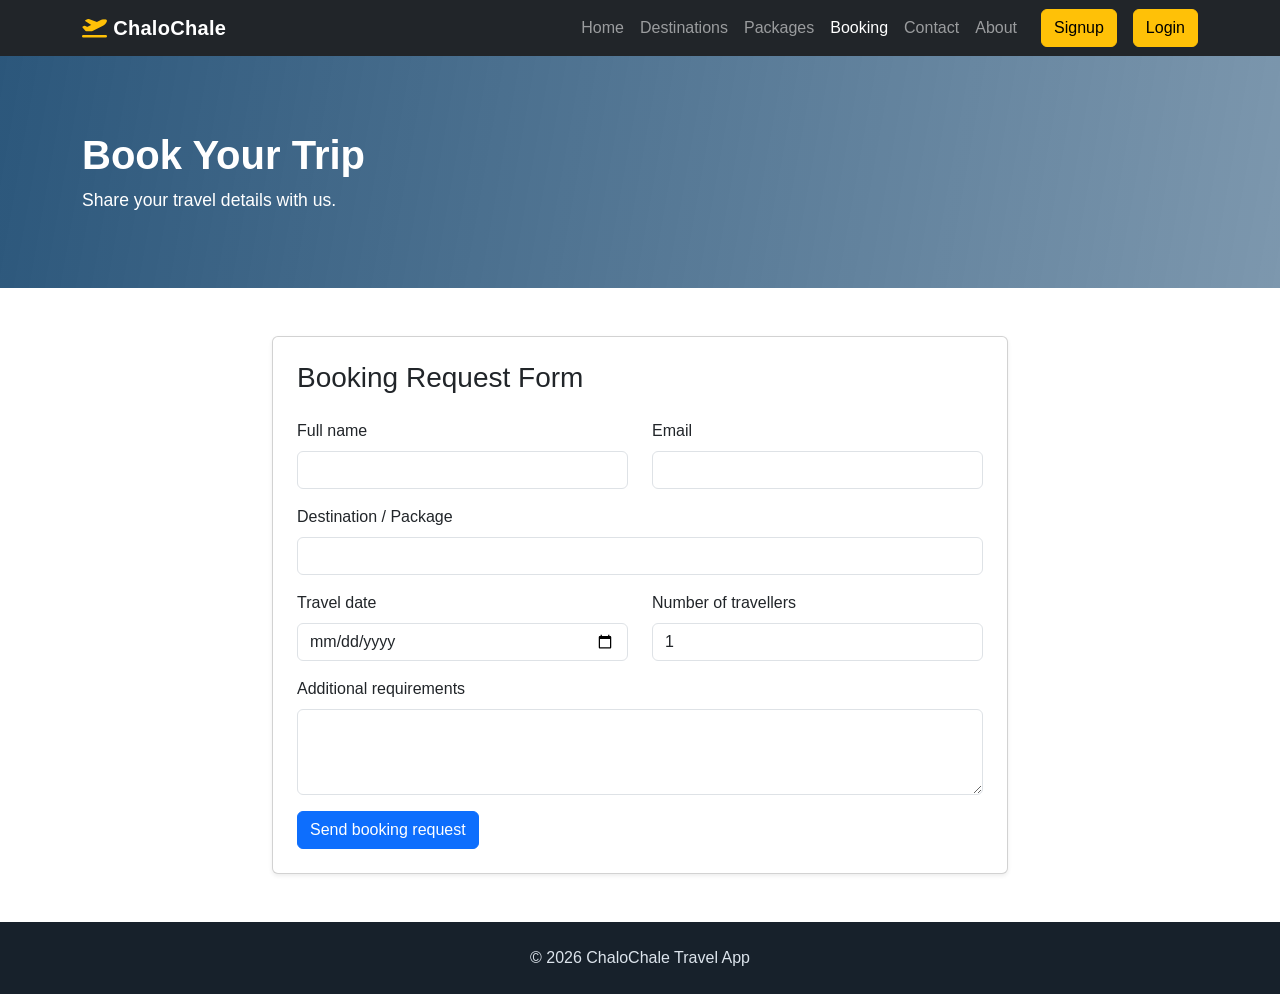
==== booking.html @ 60c35c0c "Fix GitHub Pages Folder structure" ====
<!doctype html>
<html lang="en">

<head>
    <meta charset="utf-8">
    <meta name="viewport" content="width=device-width, initial-scale=1">
    <title>Booking | ChaloChale</title>
    <link href="https://cdn.jsdelivr.net/npm/bootstrap@5.3.3/dist/css/bootstrap.min.css" rel="stylesheet">
    <link rel="stylesheet" href="https://cdnjs.cloudflare.com/ajax/libs/font-awesome/6.5.2/css/all.min.css">
    <link rel="stylesheet" href="css/style.css">
</head>

<body>
    <nav class="navbar navbar-expand-lg navbar-dark bg-dark sticky-top">
        <div class="container">
            <a class="navbar-brand fw-bold" href="index.html"><i class="fa-solid fa-plane-departure text-warning"></i>
                ChaloChale</a>
            <button class="navbar-toggler" type="button" data-bs-toggle="collapse" data-bs-target="#menu"
                aria-controls="menu" aria-expanded="false" aria-label="Toggle navigation"><span
                    class="navbar-toggler-icon"></span></button>
            <div class="collapse navbar-collapse" id="menu">
                <ul class="navbar-nav ms-auto">
                    <li class="nav-item"><a class="nav-link" href="index.html">Home</a></li>
                    <li class="nav-item"><a class="nav-link" href="destinations.html">Destinations</a></li>
                    <li class="nav-item"><a class="nav-link" href="packages.html">Packages</a></li>
                    <li class="nav-item"><a class="nav-link active" href="booking.html">Booking</a></li>
                    <li class="nav-item"><a class="nav-link" href="contact.html">Contact</a></li>
                    <li class="nav-item"><a class="nav-link" href="about.html">About</a></li>
                </ul>
                <a href="signup.html" class="btn btn-warning ms-lg-3 mt-2 mt-lg-0">Signup</a><a href="login.html"
                    class="btn btn-warning ms-lg-3 mt-2 mt-lg-0">Login</a>
            </div>
        </div>
    </nav>
    <header class="page-banner">
        <div class="container">
            <h1>Book Your Trip</h1>
            <p>Share your travel details with us.</p>
        </div>
    </header>
    <main class="container py-5">
        <div class="row justify-content-center">
            <div class="col-lg-8">
                <div class="card shadow-sm">
                    <div class="card-body p-4">
                        <h3 class="mb-4">Booking Request Form</h3>
                        <form id="bookingPageForm">
                            <div class="row">
                                <div class="col-md-6 mb-3"><label class="form-label" for="name">Full name</label><input
                                        class="form-control" id="name" required></div>
                                <div class="col-md-6 mb-3"><label class="form-label"
                                        for="bookingEmail">Email</label><input type="email" class="form-control"
                                        id="bookingEmail" required></div>
                            </div>
                            <div class="mb-3"><label class="form-label" for="bookingDestination">Destination /
                                    Package</label><input class="form-control" id="bookingDestination" required></div>
                            <div class="row">
                                <div class="col-md-6 mb-3"><label class="form-label" for="date">Travel
                                        date</label><input type="date" class="form-control" id="date" required></div>
                                <div class="col-md-6 mb-3"><label class="form-label" for="people">Number of
                                        travellers</label><input type="number" min="1" value="1" class="form-control"
                                        id="people" required></div>
                            </div>
                            <div class="mb-3"><label class="form-label" for="message">Additional
                                    requirements</label><textarea class="form-control" id="message" rows="3"></textarea>
                            </div><button class="btn btn-primary" type="submit">Send booking request</button>
                        </form>
                        <div id="bookingPageMessage" class="alert alert-success mt-3 d-none">Thank you! Your demo
                            booking request has been received.</div>
                    </div>
                </div>
            </div>
        </div>
    </main>
    <footer class="footer py-4 text-center">© 2026 ChaloChale Travel App</footer>
    <script src="https://cdn.jsdelivr.net/npm/bootstrap@5.3.3/dist/js/bootstrap.bundle.min.js"></script>
    <script src="js/script.js"></script>
</body>

</html>
---- css/style.css ----
/* ChaloChale custom styles */
:root { --brand: #0d6efd; --dark: #17212b; }
body { font-family: Arial, Helvetica, sans-serif; color: #263238; }
.navbar-brand { letter-spacing: .3px; }
.hero-carousel .carousel-item { position: relative; overflow: hidden; }
.hero-carousel .carousel-item::after { content: ""; position: absolute; inset: 0; background: linear-gradient(90deg, rgba(10, 22, 36, .85) 0%, rgba(10, 22, 36, .55) 45%, rgba(10, 22, 36, .1) 100%); }
.hero-img { height: 620px; object-fit: cover; transform: scale(1.06); transition: transform 7s ease-out; }
.hero-carousel .carousel-item.active .hero-img { transform: scale(1); }
.hero-caption { inset: 0; z-index: 2; display: flex; align-items: center; padding: 0; text-align: left; }
.hero-caption .container { max-width: 1140px; }
.hero-caption .container > * { max-width: 600px; }
.hero-eyebrow { display: inline-flex; align-items: center; gap: 8px; padding: 6px 14px; margin-bottom: 20px; border: 1px solid rgba(255, 255, 255, .25); border-radius: 50px; background: rgba(255, 255, 255, .1); backdrop-filter: blur(6px); font-size: .78rem; font-weight: 600; letter-spacing: 1.5px; text-transform: uppercase; }
.hero-eyebrow i { color: #ffc107; }
.hero-title { font-size: clamp(2.2rem, 5vw, 3.75rem); font-weight: 800; line-height: 1.1; letter-spacing: -.5px; margin-bottom: 18px; }
.hero-text { font-size: 1.15rem; line-height: 1.7; color: rgba(255, 255, 255, .85); margin-bottom: 32px; }
.hero-actions { display: flex; flex-wrap: wrap; gap: 12px; }
.hero-btn { padding: 12px 28px; font-size: 1rem; font-weight: 600; border-radius: 8px; }
.hero-btn.btn-warning { box-shadow: 0 8px 24px rgba(255, 193, 7, .35); }
.hero-carousel .carousel-item.active .hero-caption .container > * { animation: heroFadeUp .8s ease both; }
.hero-carousel .carousel-item.active .hero-title { animation-delay: .1s !important; }
.hero-carousel .carousel-item.active .hero-text { animation-delay: .2s !important; }
.hero-carousel .carousel-item.active .hero-actions { animation-delay: .3s !important; }
@keyframes heroFadeUp { from { opacity: 0; transform: translateY(20px); } to { opacity: 1; transform: translateY(0); } }
.hero-carousel .carousel-indicators { z-index: 3; margin-bottom: 2rem; }
.hero-carousel .carousel-indicators [data-bs-target] { width: 32px; height: 4px; margin: 0 4px; border: 0; border-radius: 4px; background-color: #fff; opacity: .4; transition: width .3s, opacity .3s; }
.hero-carousel .carousel-indicators .active { width: 56px; opacity: 1; background-color: #ffc107; }
.hero-carousel .carousel-control-prev, .hero-carousel .carousel-control-next { z-index: 3; width: 48px; height: 48px; top: 50%; transform: translateY(-50%); margin: 0 24px; border: 1px solid rgba(255, 255, 255, .3); border-radius: 50%; background: rgba(255, 255, 255, .1); backdrop-filter: blur(6px); opacity: 0; transition: opacity .3s, background .3s; }
.hero-carousel:hover .carousel-control-prev, .hero-carousel:hover .carousel-control-next { opacity: 1; }
.hero-carousel .carousel-control-prev:hover, .hero-carousel .carousel-control-next:hover { background: rgba(255, 255, 255, .25); }
.hero-carousel .carousel-control-prev-icon, .hero-carousel .carousel-control-next-icon { width: 1.1rem; height: 1.1rem; }
@media (prefers-reduced-motion: reduce) { .hero-img { transition: none; transform: none; } .hero-carousel .carousel-item.active .hero-caption .container > * { animation: none; } }
.section-tag { color: var(--brand); font-size: .8rem; font-weight: 700; letter-spacing: 2px; margin-bottom: .5rem; }
.section-title { font-weight: 750; margin-bottom: .75rem; }
.service-box { height: 100%; padding: 28px 18px; border: 1px solid #e8edf2; border-radius: 14px; background: #fff; transition: transform .2s, box-shadow .2s; }
.service-box:hover { transform: translateY(-5px); box-shadow: 0 10px 25px #15253614; }
.service-box i { font-size: 2rem; color: var(--brand); margin-bottom: 16px; }
.service-box h5 { font-weight: 700; }
.service-box p { color: #6c757d; margin-bottom: 0; }
.travel-card, .package-card { border: 0; border-radius: 14px; overflow: hidden; box-shadow: 0 5px 22px #15253612; transition: transform .2s; }
.travel-card:hover, .package-card:hover { transform: translateY(-5px); }
.travel-card img, .package-card img { height: 220px; object-fit: cover; }
.price { color: #0d6efd; font-weight: 800; }
.newsletter { background: linear-gradient(120deg, #eaf4ff, #fff4df); }
.footer { background: var(--dark); color: #dce4ec; }
.footer a { color: #dce4ec; text-decoration: none; margin-left: 16px; }
.footer a:hover { color: #ffc107; }
.page-banner { padding: 75px 0; color: white; background: linear-gradient(100deg, #0b3d67dd, #0b3d6788), url("https://images.unsplash.com/photo-1469474968028-56623f02e42e?auto=format&fit=crop&w=1800&q=80") center/cover; }
.page-banner h1 { font-weight: 800; }
.page-banner p { margin-bottom: 0; font-size: 1.1rem; }
@media (max-width: 767.98px) {
  .hero-img { height: 520px; }
  .hero-carousel .carousel-item::after { background: linear-gradient(180deg, rgba(10, 22, 36, .45) 0%, rgba(10, 22, 36, .85) 100%); }
  .hero-caption { align-items: flex-end; padding-bottom: 64px; }
  .hero-text { font-size: .98rem; margin-bottom: 24px; }
  .hero-btn { padding: 10px 20px; font-size: .95rem; }
  .hero-carousel .carousel-control-prev, .hero-carousel .carousel-control-next { display: none; }
  .footer a { display: inline-block; margin: 8px; }
}
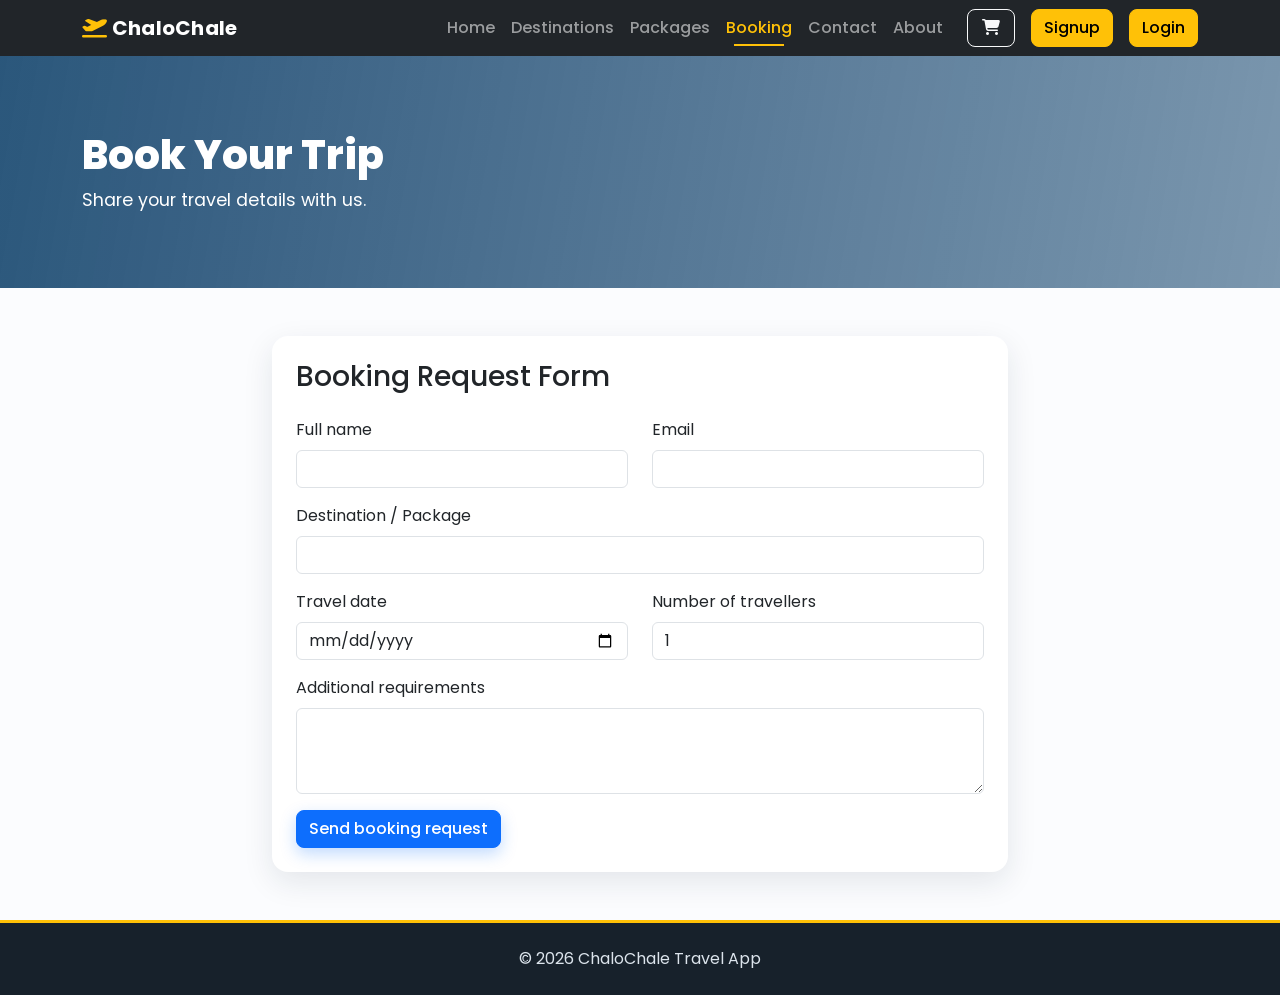
==== commit 59ea1f1e: "Add working cart and polish UI styles/JS Co-Authored-By: Devin AI <158243242+devin-ai-integration[bo" ====
--- a/booking.html
+++ b/booking.html
@@ -44,6 +44,7 @@
                 <div class="card shadow-sm">
                     <div class="card-body p-4">
                         <h3 class="mb-4">Booking Request Form</h3>
+                        <div id="cartSummary" class="d-none"></div>
                         <form id="bookingPageForm">
                             <div class="row">
                                 <div class="col-md-6 mb-3"><label class="form-label" for="name">Full name</label><input
--- a/css/style.css
+++ b/css/style.css
@@ -1,6 +1,7 @@
 /* ChaloChale custom styles */
+@import url("https://fonts.googleapis.com/css2?family=Poppins:wght@400;500;600;700;800&display=swap");
 :root { --brand: #0d6efd; --dark: #17212b; }
-body { font-family: Arial, Helvetica, sans-serif; color: #263238; }
+body { font-family: "Poppins", Arial, Helvetica, sans-serif; color: #263238; background: #fbfcfe; }
 .navbar-brand { letter-spacing: .3px; }
 .hero-carousel .carousel-item { position: relative; overflow: hidden; }
 .hero-carousel .carousel-item::after { content: ""; position: absolute; inset: 0; background: linear-gradient(90deg, rgba(10, 22, 36, .85) 0%, rgba(10, 22, 36, .55) 45%, rgba(10, 22, 36, .1) 100%); }
@@ -56,3 +57,61 @@
   .hero-carousel .carousel-control-prev, .hero-carousel .carousel-control-next { display: none; }
   .footer a { display: inline-block; margin: 8px; }
 }
+
+/* ---------- Navbar ---------- */
+.navbar { transition: box-shadow .3s, background-color .3s; }
+.navbar.scrolled { box-shadow: 0 6px 20px rgba(0, 0, 0, .25); }
+.navbar .nav-link { position: relative; font-weight: 500; }
+.navbar .nav-link::after { content: ""; position: absolute; left: 50%; bottom: 2px; width: 0; height: 2px; background: #ffc107; transition: width .25s, left .25s; }
+.navbar .nav-link:hover::after, .navbar .nav-link.active::after { left: 20%; width: 60%; }
+.navbar .nav-link.active { color: #ffc107 !important; }
+
+/* ---------- Buttons ---------- */
+.btn { font-weight: 500; border-radius: 8px; transition: transform .15s, box-shadow .2s, background-color .2s; }
+.btn:active { transform: scale(.97); }
+.btn-primary { box-shadow: 0 6px 16px rgba(13, 110, 253, .25); }
+.add-to-cart.added { background: #198754; border-color: #198754; color: #fff; }
+
+/* ---------- Cards ---------- */
+.travel-card, .package-card { transition: transform .25s, box-shadow .25s; }
+.travel-card:hover, .package-card:hover { box-shadow: 0 16px 36px #15253624; }
+.travel-card .img-wrap, .package-card .img-wrap { position: relative; overflow: hidden; }
+.travel-card .img-wrap img, .package-card .img-wrap img { width: 100%; transition: transform .5s; }
+.travel-card:hover .img-wrap img, .package-card:hover .img-wrap img { transform: scale(1.07); }
+.card-tag { position: absolute; top: 12px; left: 12px; }
+.card-rating { position: absolute; top: 12px; right: 12px; padding: 4px 10px; border-radius: 50px; background: rgba(255, 255, 255, .92); font-size: .8rem; font-weight: 600; }
+.card-rating i { color: #ffc107; }
+.package-card .card-body, .travel-card .card-body { display: flex; flex-direction: column; }
+.package-meta { display: flex; flex-wrap: wrap; gap: 12px; color: #6c757d; font-size: .88rem; margin-bottom: 1rem; }
+.package-meta i { color: var(--brand); margin-right: 4px; }
+.price small { font-size: .75rem; font-weight: 500; color: #6c757d; }
+
+/* ---------- Cart ---------- */
+.cart-btn { padding-left: 14px; padding-right: 14px; }
+.cart-count { position: absolute; top: -6px; right: -8px; font-size: .7rem; }
+.cart-btn.bump { animation: cartBump .45s ease; }
+@keyframes cartBump { 0%, 100% { transform: scale(1); } 40% { transform: scale(1.18); } }
+.cart-drawer { width: 380px !important; max-width: 100%; }
+.cart-item { display: flex; gap: 12px; padding: 14px 0; border-bottom: 1px solid #eef1f5; }
+.cart-item img { width: 72px; height: 72px; object-fit: cover; border-radius: 10px; flex-shrink: 0; }
+.cart-item h6 { font-weight: 600; }
+.qty-control { display: inline-flex; align-items: center; border: 1px solid #dee2e6; border-radius: 8px; overflow: hidden; }
+.qty-control button { width: 30px; height: 30px; border: 0; background: #f4f6f9; font-weight: 700; }
+.qty-control button:hover { background: #e2e8f0; }
+.qty-control span { min-width: 32px; text-align: center; font-weight: 600; }
+.cart-empty { padding: 60px 10px; }
+.cart-empty i { font-size: 3rem; color: #cfd8e3; }
+#cartSummary { padding: 18px 20px; border: 1px dashed #b6d4fe; border-radius: 12px; background: #f3f8ff; margin-bottom: 1.5rem; }
+
+/* ---------- Forms ---------- */
+.form-control:focus { border-color: #86b7fe; box-shadow: 0 0 0 .2rem rgba(13, 110, 253, .15); }
+main .card.shadow-sm { border: 0; border-radius: 16px; box-shadow: 0 10px 30px #1525361a !important; }
+
+/* ---------- Footer & misc ---------- */
+.footer { border-top: 3px solid #ffc107; }
+.back-to-top { position: fixed; right: 20px; bottom: 20px; z-index: 1040; width: 44px; height: 44px; border: 0; border-radius: 50%; background: #ffc107; color: #17212b; box-shadow: 0 8px 20px rgba(0, 0, 0, .2); opacity: 0; visibility: hidden; transform: translateY(10px); transition: opacity .3s, transform .3s, visibility .3s; }
+.back-to-top.show { opacity: 1; visibility: visible; transform: none; }
+.toast-container { z-index: 1090; margin-bottom: 64px; }
+.reveal { opacity: 0; translate: 0 24px; transition: opacity .6s ease, translate .6s ease; }
+.reveal.visible { opacity: 1; translate: 0 0; }
+@media (prefers-reduced-motion: reduce) { .reveal { opacity: 1; translate: none; transition: none; } }
